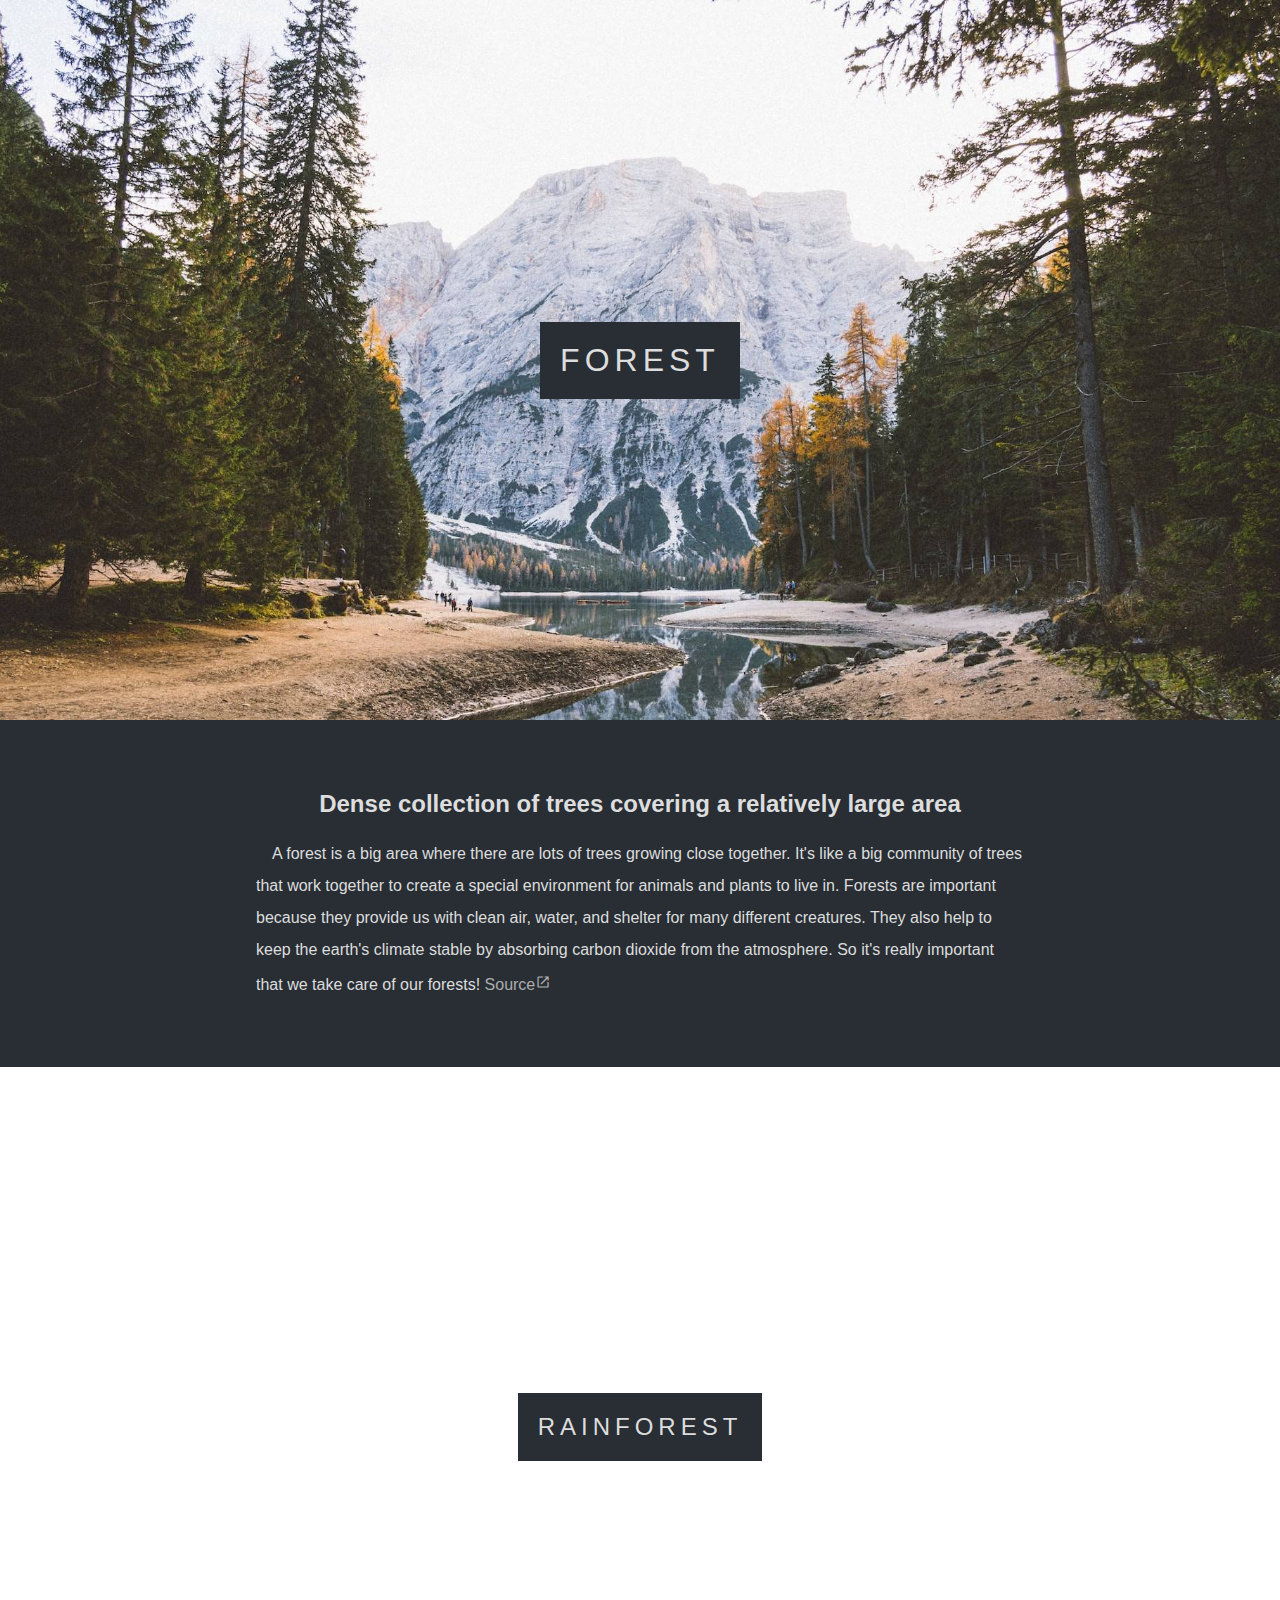
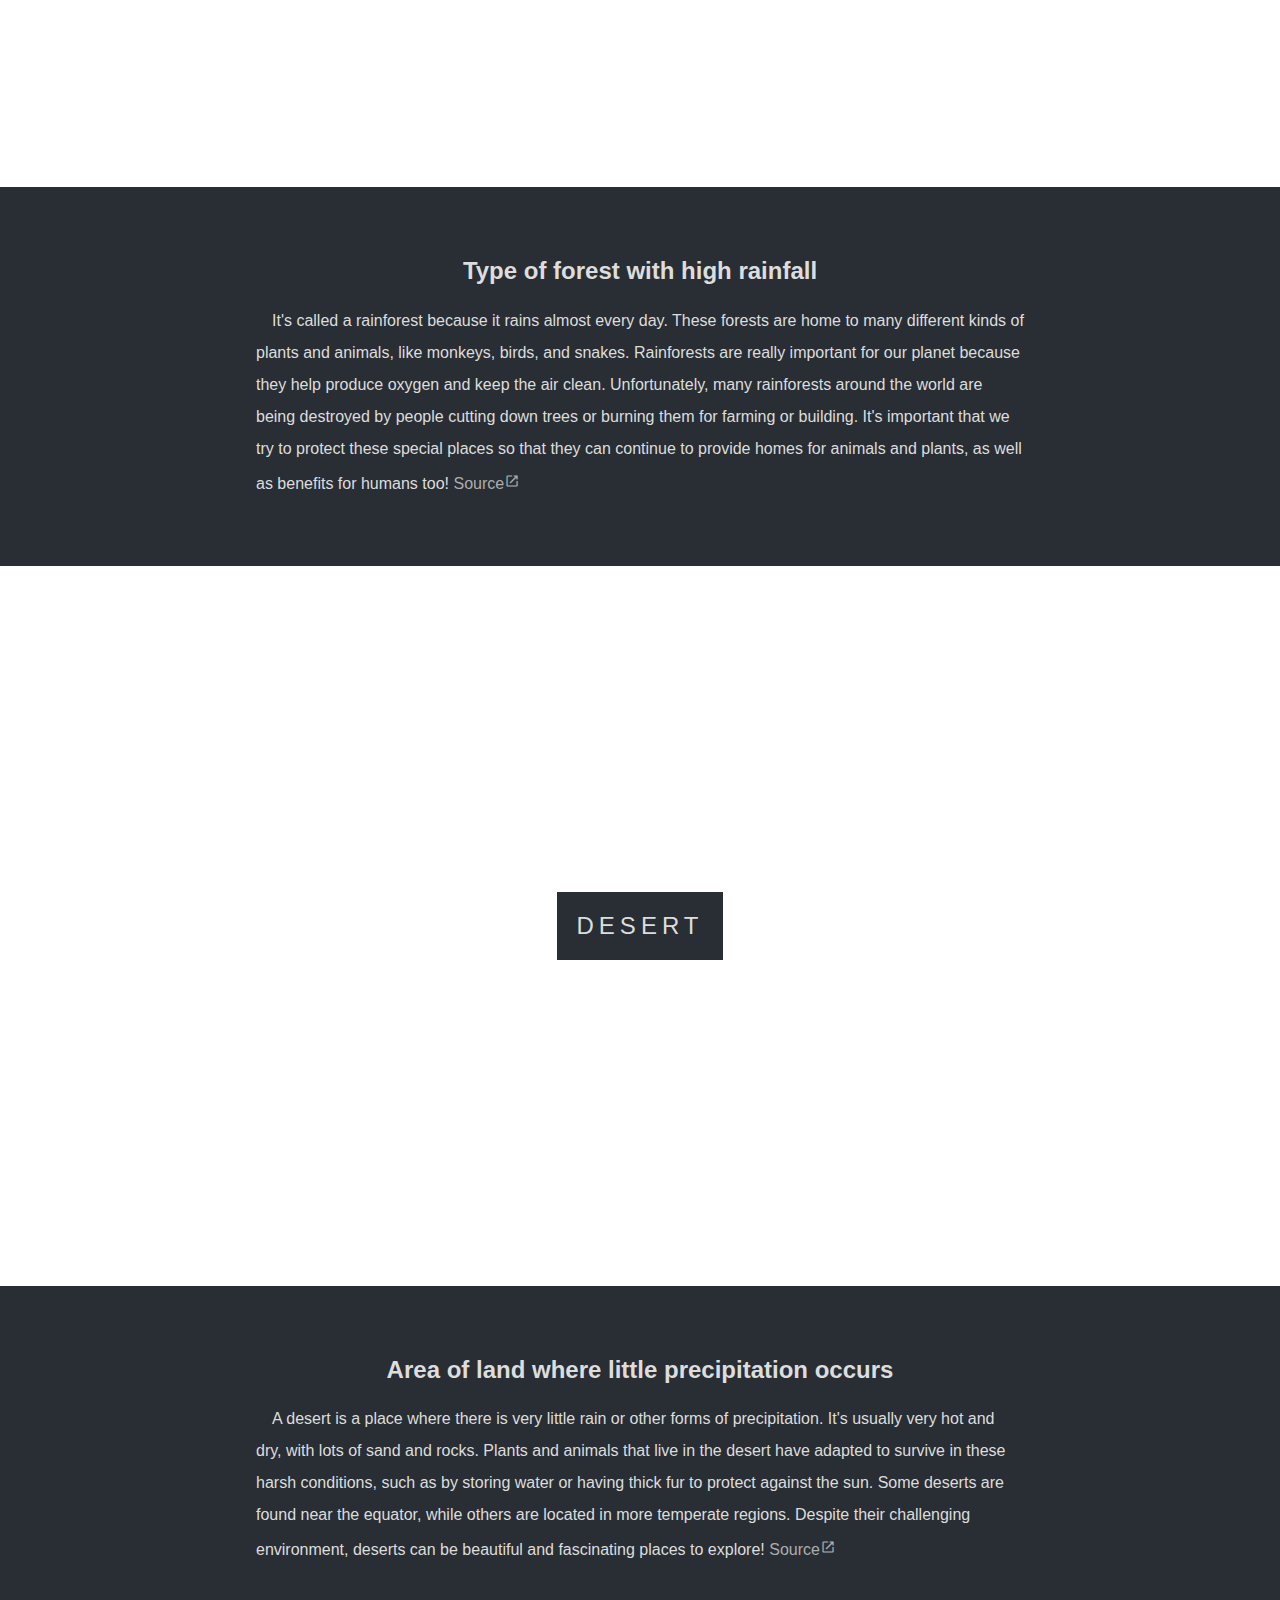
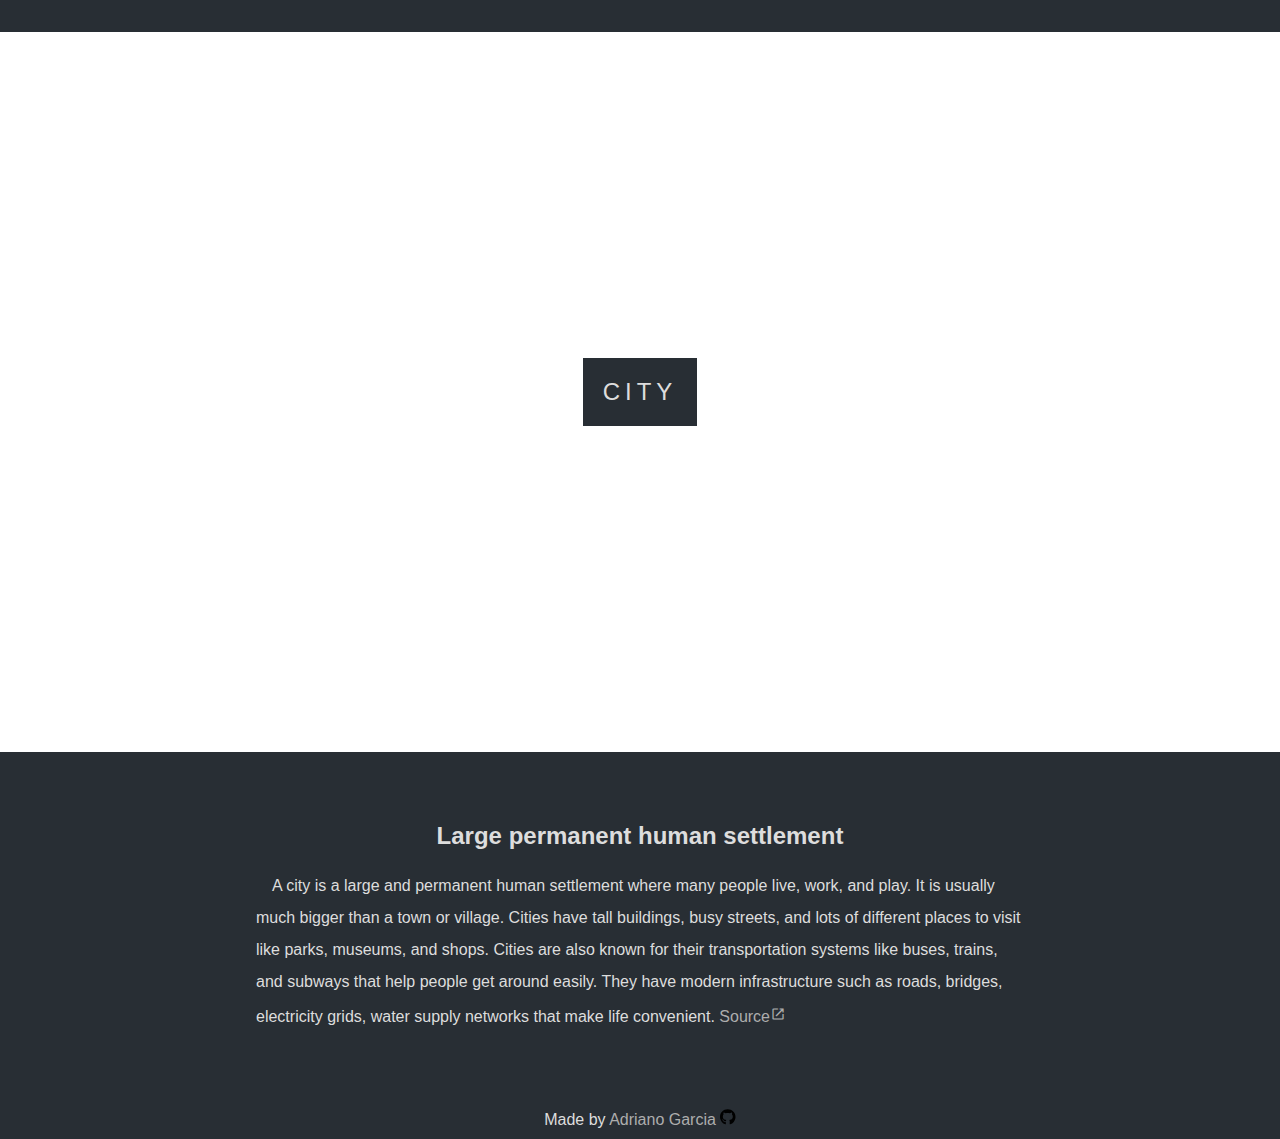
==== index.html @ 663318e3 "HTML and CSS done" ====
<!DOCTYPE html>
<html lang="en">
<head>
  <meta charset="UTF-8">
  <meta name="viewport" content="width=device-width, initial-scale=1.0">
  <title>Parallax Site</title>
  <link rel="stylesheet" href="style.css">
  <link rel="stylesheet" href="https://fonts.googleapis.com/css2?family=Material+Symbols+Outlined:opsz,wght,FILL,GRAD@20..48,100..700,0..1,-50..200" />
</head>
<body>
  <main>
    <section class="img one">
      <h1 class="title">Forest</h1>
    </section>
    <section class="txt">
      <h2 class="subtitle">Dense collection of trees covering a relatively large area</h2>
      <p>
        A forest is a big area where there are lots of trees growing close together. It's like a big community of trees that
        work together to create a special environment for animals and plants to live in. Forests are important because they
        provide us with clean air, water, and shelter for many different creatures. They also help to keep the earth's climate
        stable by absorbing carbon dioxide from the atmosphere. So it's really important that we take care of our forests! 
        <a class="src" href="https://www.wikiwand.com/en/Forest" target="_blank" rel="noopener noreferrer">Source</a>
      </p>
    </section>
    <section class="img two">
      <h2 class="title">Rainforest</h2>
    </section>
    <section class="txt">
      <h2 class="subtitle">Type of forest with high rainfall</h2>
        <p>
          It's called a rainforest because it rains almost every day.
          These forests are home to many different kinds of plants and animals, like monkeys, birds, and snakes. Rainforests are
          really important for our planet because they help produce oxygen and keep the air clean. Unfortunately, many rainforests
          around the world are being destroyed by people cutting down trees or burning them for farming or building. It's
          important that we try to protect these special places so that they can continue to provide homes for animals and plants,
          as well as benefits for humans too!
          <a class="src" href="https://www.wikiwand.com/en/Rainforest" target="_blank" rel="noopener noreferrer">Source</a>
        </p>
      </section>
    <section class="img three">
      <h2 class="title">Desert</h2>
    </section>
    <section class="txt">
      <h2 class="subtitle">Area of land where little precipitation occurs</h2>
      <p>A desert is a place where there is very little rain or other forms of precipitation. It's usually very hot and dry, with
      lots of sand and rocks. Plants and animals that live in the desert have adapted to survive in these harsh conditions,
      such as by storing water or having thick fur to protect against the sun. Some deserts are found near the equator, while
      others are located in more temperate regions. Despite their challenging environment, deserts can be beautiful and
      fascinating places to explore!
      <a class="src" href="https://www.wikiwand.com/en/Desert" target="_blank" rel="noopener noreferrer">Source</a>
    </p>
  </section>
    <section class="img four">
      <h2 class="title">City</h2>
    </section>
    <section class="txt">
      <h2 class="subtitle">Large permanent human settlement</h2>
      <p>
        A city is a large and permanent human settlement where many people live, work, and play. It is usually much bigger than
        a town or village. Cities have tall buildings, busy streets, and lots of different places to visit like parks, museums,
        and shops. Cities are also known for their transportation systems like buses, trains, and subways that help people get around
        easily. They have modern infrastructure such as roads, bridges, electricity grids, water supply networks that make life
        convenient.
        <a class="src" href="https://www.wikiwand.com/en/City" target="_blank" rel="noopener noreferrer">Source</a>
      </p>
    </section>
  </main>
  <footer class="footer">
    <span>Made by <a href="https://github.com/adrianogtl">Adriano Garcia
      <svg xmlns="http://www.w3.org/2000/svg" height="1em"
        viewBox="0 0 496 512"><!--! Font Awesome Free 6.4.2 by @fontawesome - https://fontawesome.com License - https://fontawesome.com/license (Commercial License) Copyright 2023 Fonticons, Inc. -->
        <path
          d="M165.9 397.4c0 2-2.3 3.6-5.2 3.6-3.3.3-5.6-1.3-5.6-3.6 0-2 2.3-3.6 5.2-3.6 3-.3 5.6 1.3 5.6 3.6zm-31.1-4.5c-.7 2 1.3 4.3 4.3 4.9 2.6 1 5.6 0 6.2-2s-1.3-4.3-4.3-5.2c-2.6-.7-5.5.3-6.2 2.3zm44.2-1.7c-2.9.7-4.9 2.6-4.6 4.9.3 2 2.9 3.3 5.9 2.6 2.9-.7 4.9-2.6 4.6-4.6-.3-1.9-3-3.2-5.9-2.9zM244.8 8C106.1 8 0 113.3 0 252c0 110.9 69.8 205.8 169.5 239.2 12.8 2.3 17.3-5.6 17.3-12.1 0-6.2-.3-40.4-.3-61.4 0 0-70 15-84.7-29.8 0 0-11.4-29.1-27.8-36.6 0 0-22.9-15.7 1.6-15.4 0 0 24.9 2 38.6 25.8 21.9 38.6 58.6 27.5 72.9 20.9 2.3-16 8.8-27.1 16-33.7-55.9-6.2-112.3-14.3-112.3-110.5 0-27.5 7.6-41.3 23.6-58.9-2.6-6.5-11.1-33.3 2.6-67.9 20.9-6.5 69 27 69 27 20-5.6 41.5-8.5 62.8-8.5s42.8 2.9 62.8 8.5c0 0 48.1-33.6 69-27 13.7 34.7 5.2 61.4 2.6 67.9 16 17.7 25.8 31.5 25.8 58.9 0 96.5-58.9 104.2-114.8 110.5 9.2 7.9 17 22.9 17 46.4 0 33.7-.3 75.4-.3 83.6 0 6.5 4.6 14.4 17.3 12.1C428.2 457.8 496 362.9 496 252 496 113.3 383.5 8 244.8 8zM97.2 352.9c-1.3 1-1 3.3.7 5.2 1.6 1.6 3.9 2.3 5.2 1 1.3-1 1-3.3-.7-5.2-1.6-1.6-3.9-2.3-5.2-1zm-10.8-8.1c-.7 1.3.3 2.9 2.3 3.9 1.6 1 3.6.7 4.3-.7.7-1.3-.3-2.9-2.3-3.9-2-.6-3.6-.3-4.3.7zm32.4 35.6c-1.6 1.3-1 4.3 1.3 6.2 2.3 2.3 5.2 2.6 6.5 1 1.3-1.3.7-4.3-1.3-6.2-2.2-2.3-5.2-2.6-6.5-1zm-11.4-14.7c-1.6 1-1.6 3.6 0 5.9 1.6 2.3 4.3 3.3 5.6 2.3 1.6-1.3 1.6-3.9 0-6.2-1.4-2.3-4-3.3-5.6-2z" />
      </svg>
    </a></span>
  </footer>
</body>
</html>
---- style.css ----
body {
  margin: 0;
  padding: 0;
  font-family: sans-serif;
}

:root {
  --font-color: #ddd;
  --bg-color: #282E34;
  --link-color: #adadad;
}

body {
  color: var(--font-color);
}

/* Image Sections */
.img {
  display: flex;
  justify-content: center;
  align-items: center;
  text-align: center;
  height: 80vh;
  background-size: cover;
  background-position: center;
  background-attachment: fixed;
  background-repeat: no-repeat;
}

.one {
  background-image: url(img/forest.jpg);
}

.two {
  background-image: url(img/rainforest.jpg);
}

.three {
  background-image: url(img/desert.jpg);
}

.four {
  background-image: url(img/city.jpg);
}

.title {
  padding: 20px;
  text-transform: uppercase;
  font-weight: lighter;
  letter-spacing: 5px;
  background-color: var(--bg-color);
}

.subtitle {
  text-align: center;
}

/* Text Sections */
.txt {
  padding: 50px 20vw;
  background-color: var(--bg-color);
  box-shadow: 2px 2px 1px 1px solid rgba(0, 0, 0, 0.5);
}

.txt p {
  justify-content: justify;
  line-height: 2rem;
  text-indent: 1rem;
}

a::before {
  display: inline-block;
}

a {
  color: var(--link-color);
  text-decoration: none;
}

.src::after {
  font-family: 'Material Symbols Outlined';
  content: "\e89e";
}

a:hover {
  color: white;
}

.footer {
  background-color: var(--bg-color);
  padding: 10px;
  text-align: center;
}

/* Below 1200px width */
@media only screen and (max-width: 1200px) {
  .img {
    background-attachment: inherit;
  }

  .txt {
    padding: 30px 10vw;
  }
}

@media only screen and (max-width: 768px) {
  .txt {
    padding: 20px 5vw;
  }
}
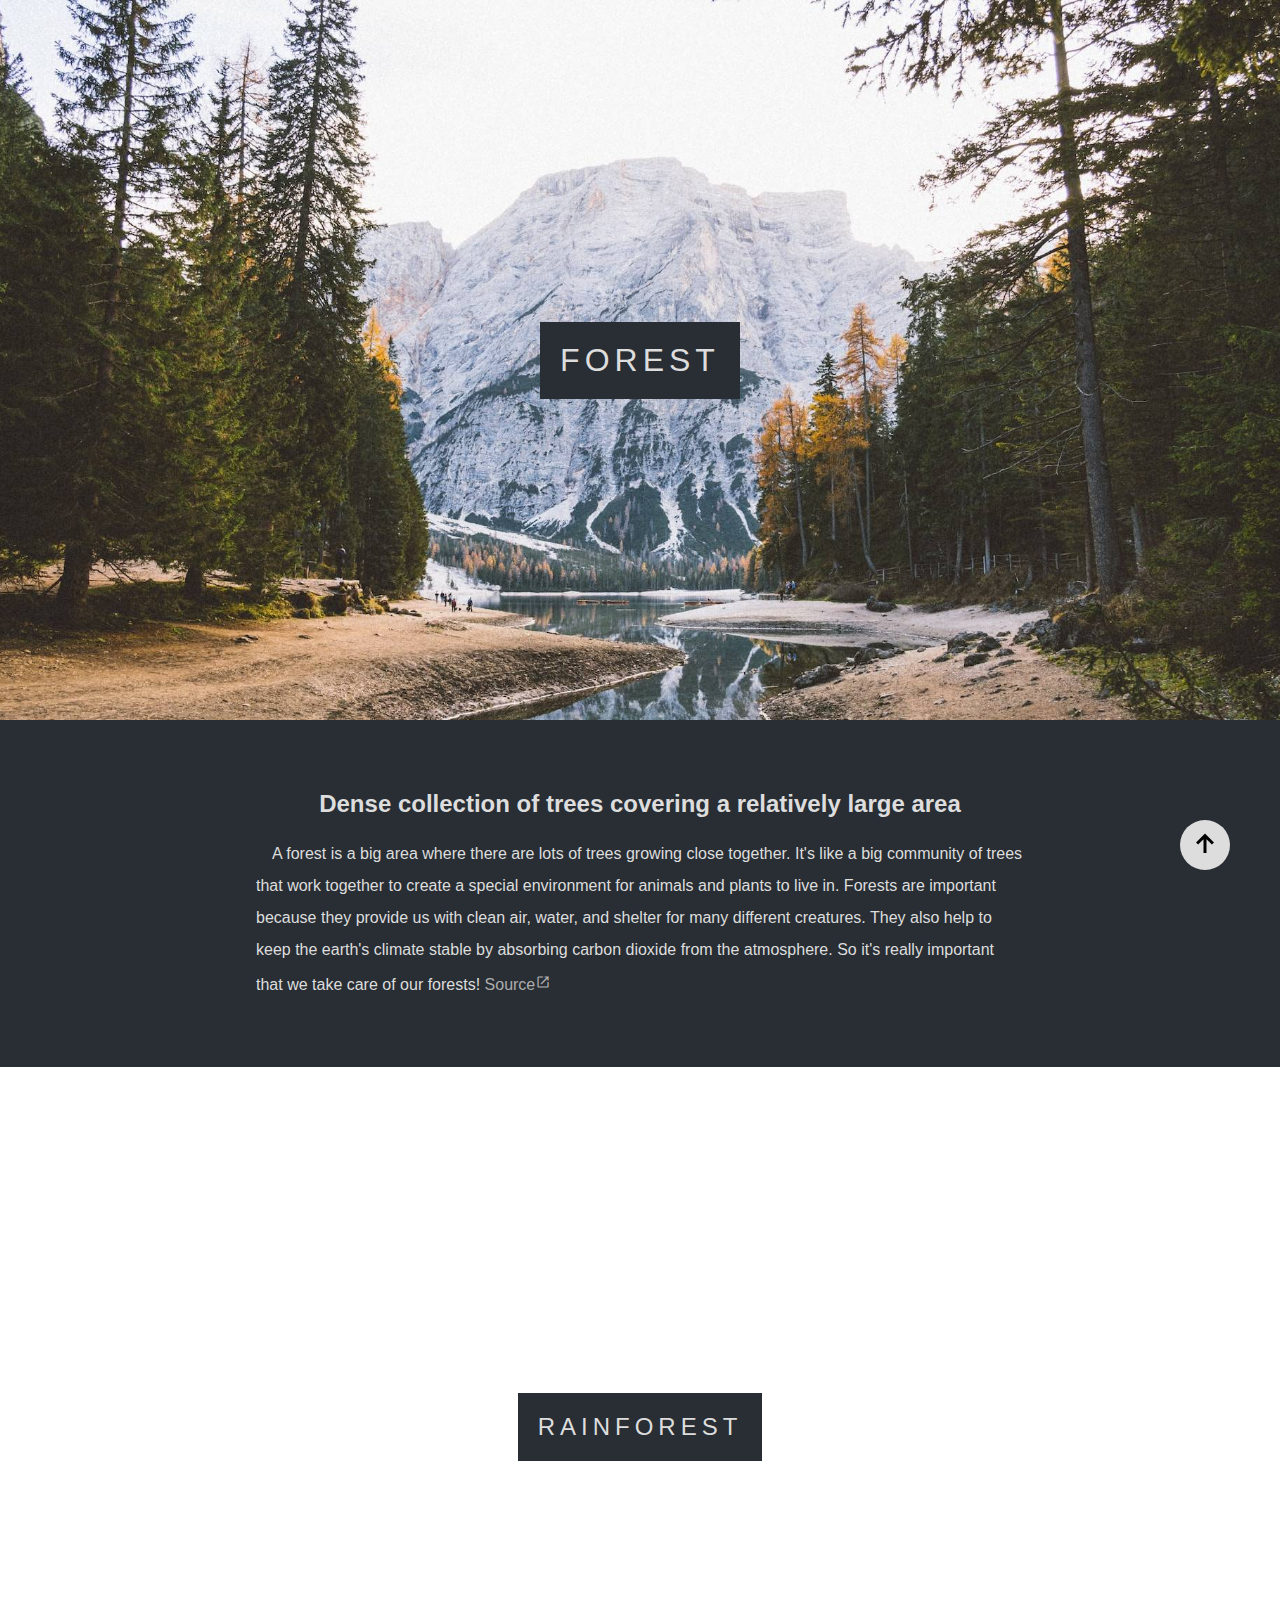
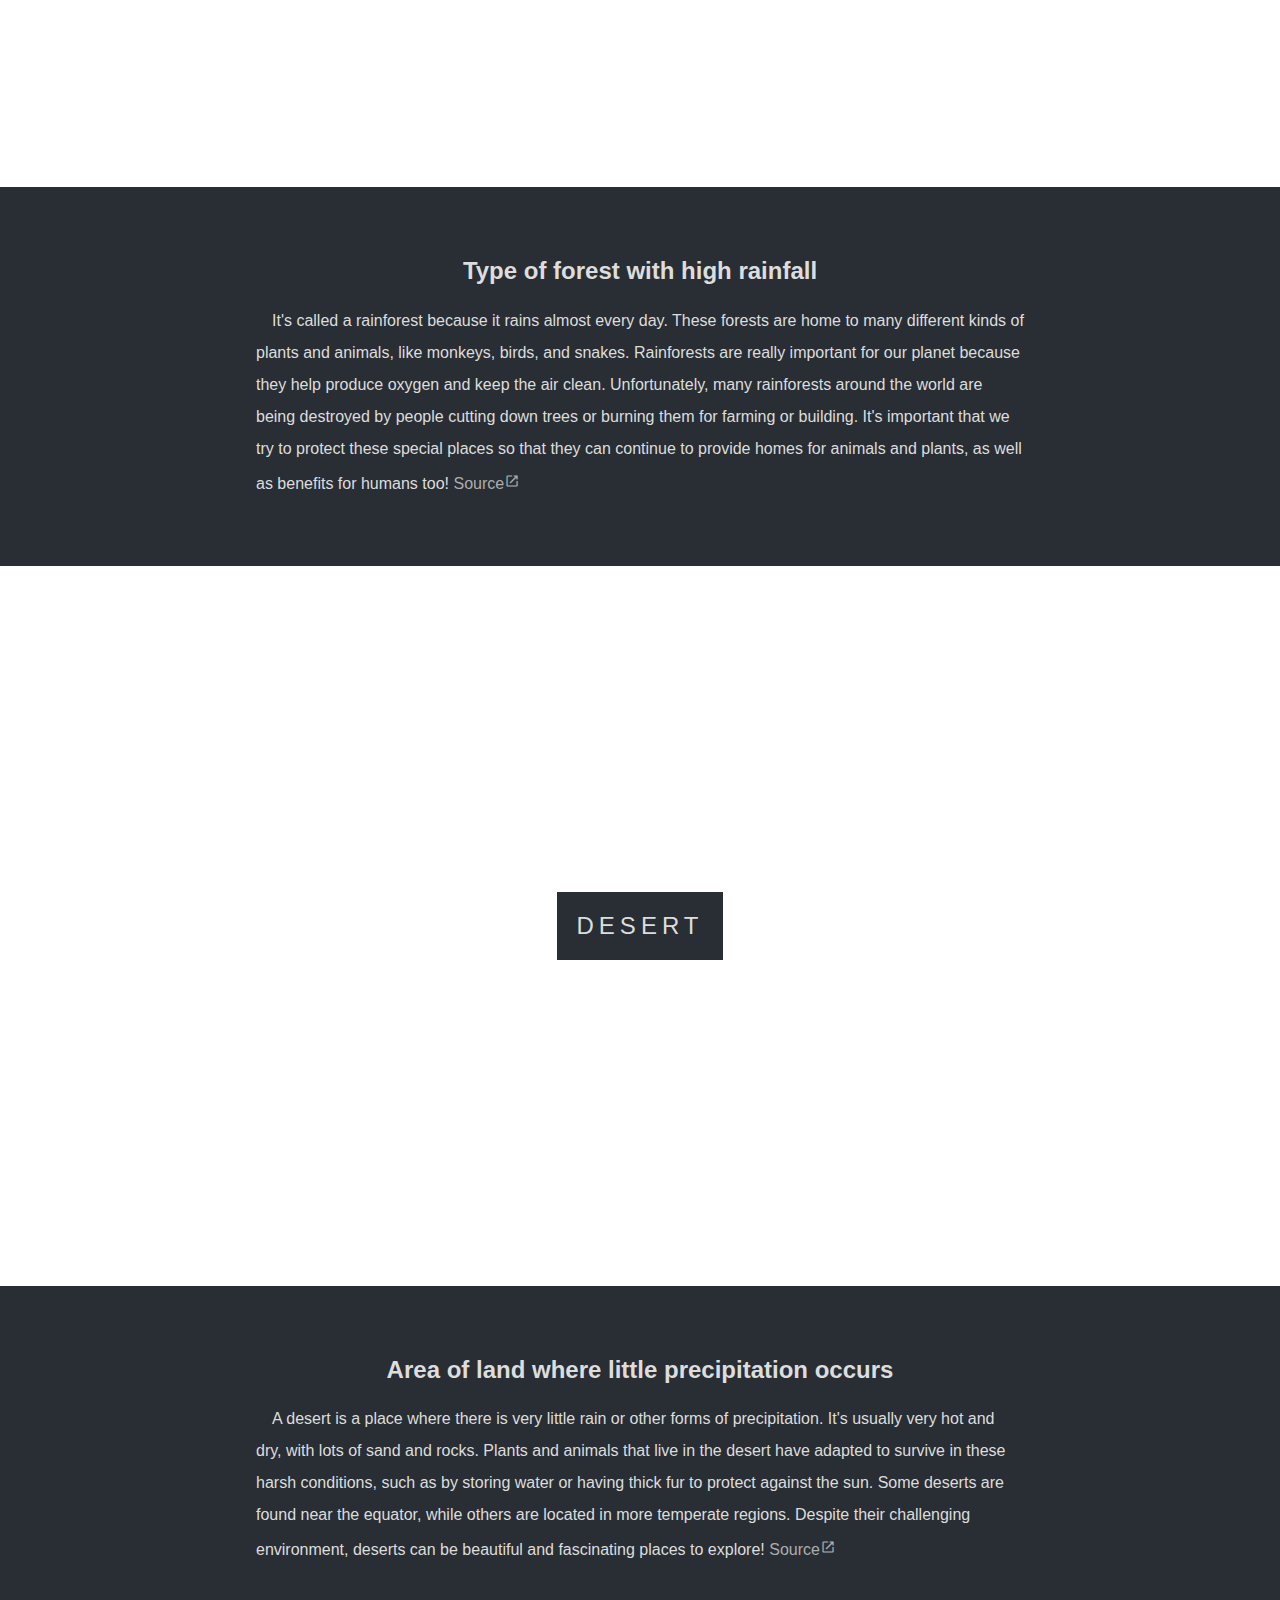
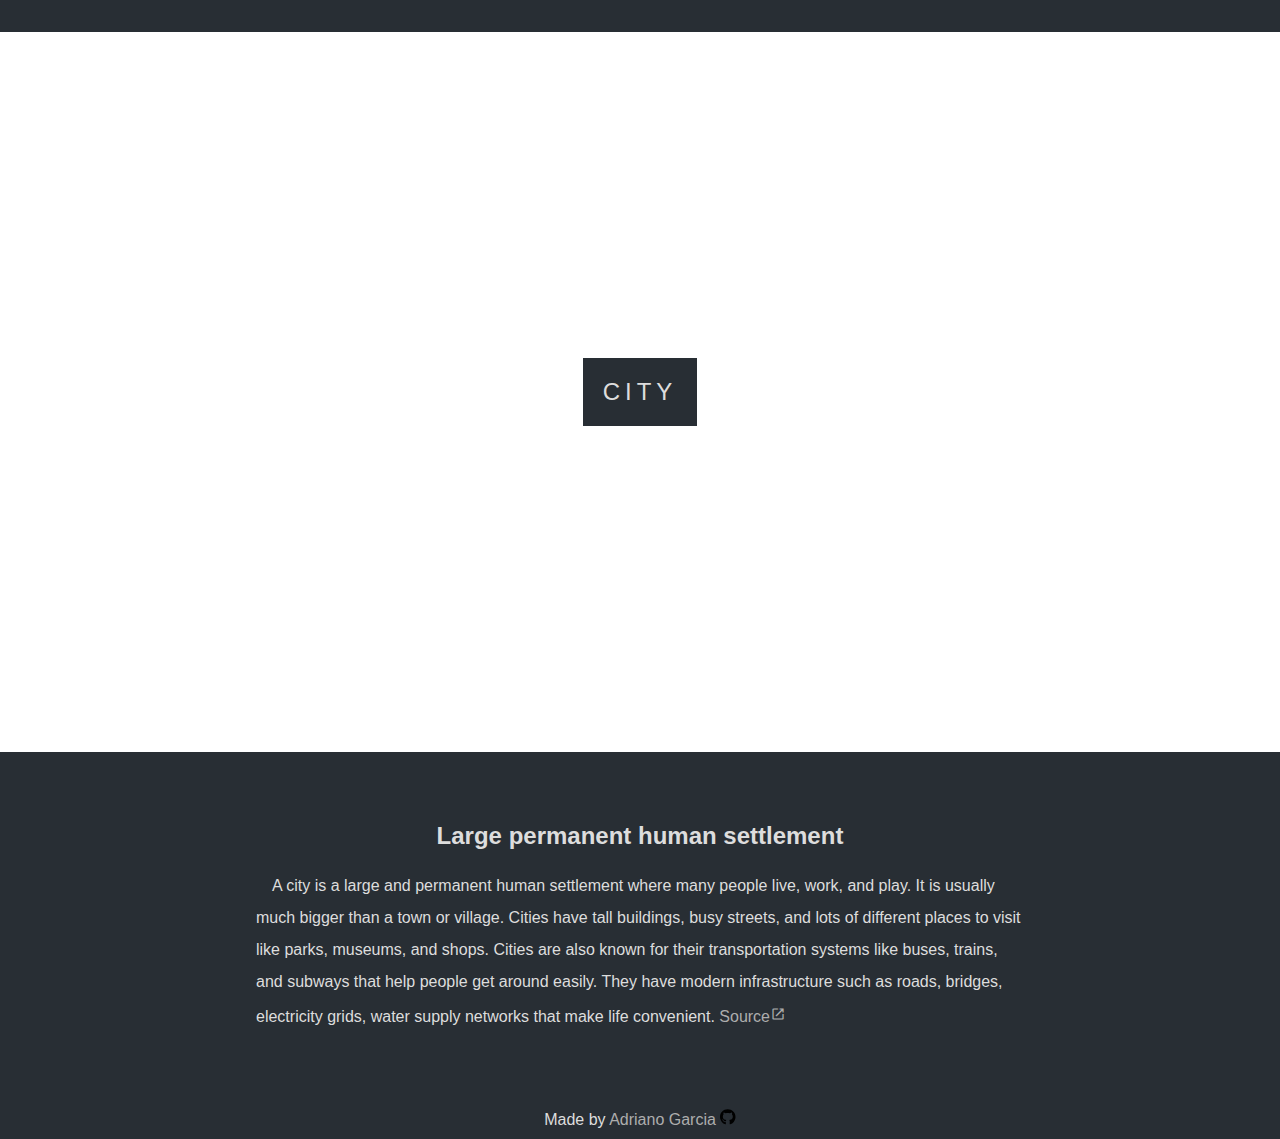
==== commit b0385f61: "Scroll to top implementation" ====
--- a/index.html
+++ b/index.html
@@ -6,11 +6,17 @@
   <title>Parallax Site</title>
   <link rel="stylesheet" href="style.css">
   <link rel="stylesheet" href="https://fonts.googleapis.com/css2?family=Material+Symbols+Outlined:opsz,wght,FILL,GRAD@20..48,100..700,0..1,-50..200" />
+  <script src="script.js" defer></script>
 </head>
 <body>
   <main>
     <section class="img one">
       <h1 class="title">Forest</h1>
+      <button id="btn-scroll-to-top">
+        <span class="material-symbols-outlined">
+          arrow_upward_alt
+        </span>
+      </button>
     </section>
     <section class="txt">
       <h2 class="subtitle">Dense collection of trees covering a relatively large area</h2>
--- a/style.css
+++ b/style.css
@@ -51,6 +51,24 @@
   background-color: var(--bg-color);
 }
 
+.material-symbols-outlined {
+  transform: scale(1.5);
+}
+
+#btn-scroll-to-top {
+  position: fixed;
+  bottom: 30px;
+  right: 50px;
+  height: 50px;
+  width: 50px;
+  background-color: var(--font-color);
+  cursor: pointer;
+  border-radius: 50%;
+  border: none;
+  outline: none;
+  box-shadow: 0px 0px 10px 5px solid rgba(0, 0, 0, 0.300);
+}
+
 .subtitle {
   text-align: center;
 }
@@ -94,6 +112,11 @@
 
 /* Below 1200px width */
 @media only screen and (max-width: 1200px) {
+  #btn-scroll-to-top {
+    right: 20px;
+    bottom: 20px;
+  }
+
   .img {
     background-attachment: inherit;
   }
@@ -104,6 +127,11 @@
 }
 
 @media only screen and (max-width: 768px) {
+  #btn-scroll-to-top {
+      right: 10px;
+      bottom: 10px;
+    }
+
   .txt {
     padding: 20px 5vw;
   }
